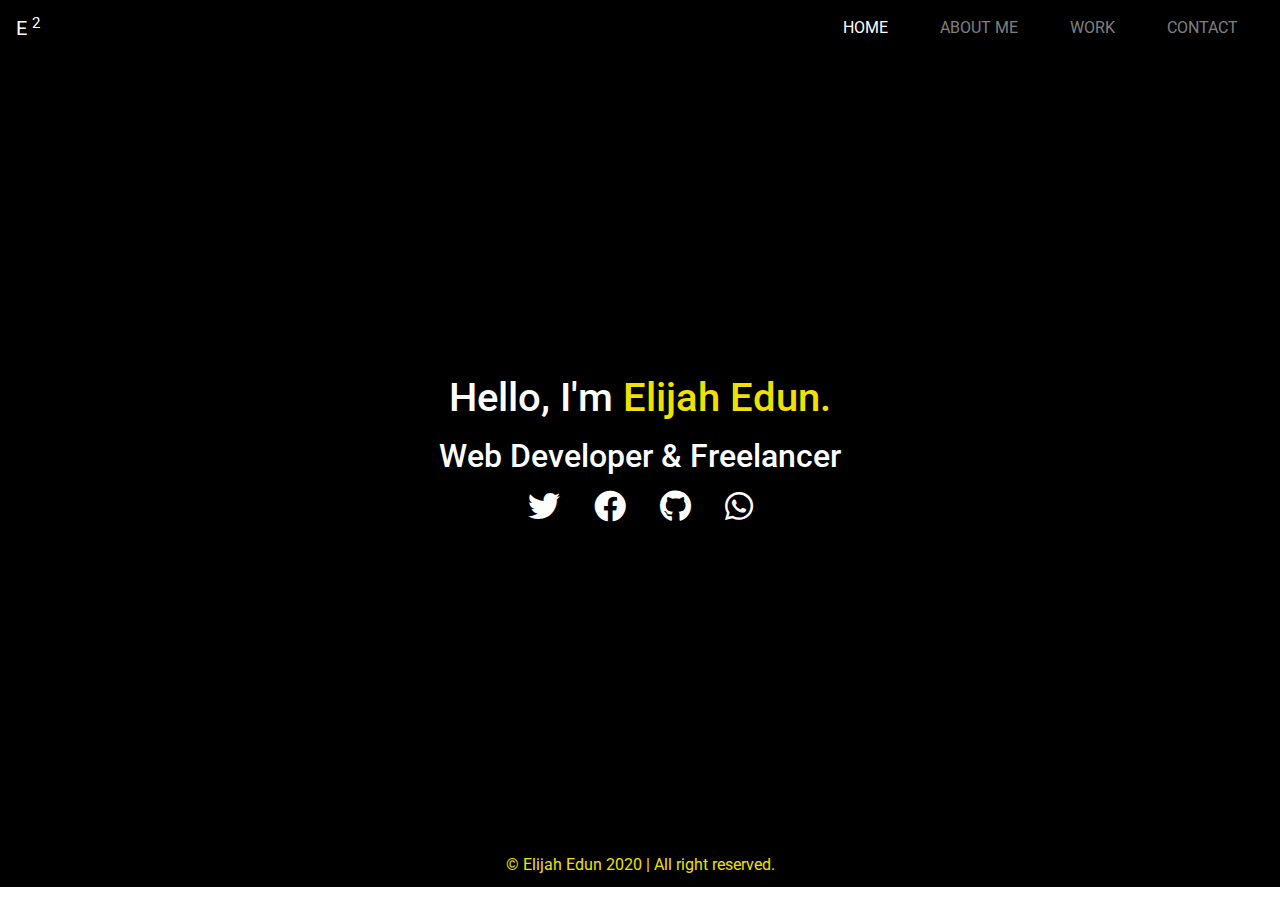
==== index.html @ e815acf1 "first commit" ====
<!DOCTYPE html>
<html lang="en">
  <html>
    <head>
      <meta charset="UTF-8" />
      <meta name="viewport" content="width=device-width, initial scale=1.0" />
      <title>Elijah Edun | Home</title>
      <!-- Addition of Bootstrap CDN -->
      <link
        rel="stylesheet"
        href="https://stackpath.bootstrapcdn.com/bootstrap/4.5.2/css/bootstrap.min.css"
        integrity="sha384-JcKb8q3iqJ61gNV9KGb8thSsNjpSL0n8PARn9HuZOnIxN0hoP+VmmDGMN5t9UJ0Z"
        crossorigin="anonymous"
      />

      <!-- Adding Bootstrap Scripts -->
      <script
        src="https://code.jquery.com/jquery-3.5.1.slim.min.js"
        integrity="sha384-DfXdz2htPH0lsSSs5nCTpuj/zy4C+OGpamoFVy38MVBnE+IbbVYUew+OrCXaRkfj"
        crossorigin="anonymous"
      ></script>
      <script
        src="https://cdn.jsdelivr.net/npm/popper.js@1.16.1/dist/umd/popper.min.js"
        integrity="sha384-9/reFTGAW83EW2RDu2S0VKaIzap3H66lZH81PoYlFhbGU+6BZp6G7niu735Sk7lN"
        crossorigin="anonymous"
      ></script>
      <script
        src="https://stackpath.bootstrapcdn.com/bootstrap/4.5.2/js/bootstrap.min.js"
        integrity="sha384-B4gt1jrGC7Jh4AgTPSdUtOBvfO8shuf57BaghqFfPlYxofvL8/KUEfYiJOMMV+rV"
        crossorigin="anonymous"
      ></script>

      <!-- Addition of Font Awesome CDN-->
      <link
        rel="stylesheet"
        href="assets/fontawesome/fontawesome/css/all.css"
      />
      <!-- Addition of Google Font  -->
      <link
        href="https://fonts.googleapis.com/css2?family=Roboto:ital,wght@1,300&display=swap"
        rel="stylesheet"
      />

      <!-- Addition of CSS stylesheet -->
      <link rel="stylesheet" href="./style.css" />
    </head>
    <body>
      <main id="Nav">
        <nav class="navbar navbar-dark fixed-top navbar-expand-lg bg">
          <a class="navbar-brand" href="#">E <sup>2</sup></a>
          <button
            class="navbar-toggler"
            type="button"
            data-toggle="collapse"
            data-target="#navbarText"
            aria-controls="navbarText"
            aria-expanded="false"
            aria-label="Toggle navigation"
          >
            <span class="navbar-toggler-icon"></span>
          </button>
          <div class="collapse navbar-collapse" id="navbarText">
            <ul class="navbar-nav ml-auto">
              <li class="nav-item active">
                <a class="nav-link active" href="#Home"
                  >HOME <span class="sr-only">(current)</span></a
                >
              </li>
              <li class="nav-item">
                <a class="nav-link" href="./about.html">ABOUT ME</a>
              </li>
              <li class="nav-item">
                <a class="nav-link" href="./work.html">WORK</a>
              </li>
              <li class="nav-item">
                <a class="nav-link" href="./contact.html">CONTACT</a>
              </li>
            </ul>
          </div>
        </nav>
      </main>
      <hr />

      <main id="Home">
        <div id="intro">
          <h1>Hello, I'm <span class="h1__span">Elijah Edun.</span></h1>
          <h2>Web Developer &amp; Freelancer</h2>

          <div class="social__icons">
            <a href="https://twitter.com/Elijah_699" target="_blank"
              ><i class="fab fa-twitter fa-2x"></i
            ></a>

            <a href="https://web.facebook.com/elijah.kayode.796" target="_blank"
              ><i class="fab fa-facebook fa-2x"></i
            ></a>

            <a href="https://github.com/Elijah699" target="_blank"
              ><i class="fab fa-github fa-2x"></i
            ></a>
            <a href="https://wa.me/2349072334063" target="_blank"
              ><i class="fab fa-whatsapp fa-2x"></i
            ></a>
          </div>
        </div>
      </main>

      <footer>&#169; Elijah Edun 2020 | All right reserved.</footer>
    </body>
  </html>
</html>
---- style.css ----
* {
  margin: 0;
  padding: 0;
}

.navbar.bg {
  background-color: #000;
}

a.navbar-brand {
  color: #fff;
}

a.nav-link {
  color: rgb(234, 237, 237);
}

.nav-item {
  padding: 0 18px;
}
/* Home Section */
#Home {
  background-color: #000;
  height: 90vh;
}

#intro {
  font-family: Roboto;
  color: #fff;
  padding: 50px;
  text-align: center;
  position: absolute;
  left: 50%;
  top: 50%;
  transform: translate(-50%, -50%);
}

div .social__icons a {
  color: #fff;
  padding: 10px;
  margin: 5px;
}

div .social__icons a :hover {
  color: #f0e100;
}

.h1__span {
  color: #f0e100;
  font-family: Roboto;
}

h1,
h2,
div .social__icons {
  margin: 5px;
  padding: 5px;
}

footer {
  text-align: center;
  background-color: #000;
  color: #f0e100;
  padding: 10px;
}

@media screen and (max-width: 768px) {
  #intro {
    margin-top: 2rem;
    padding: 40px;
    position: static;
    transform: none;
    left: 0;
    right: 0;
  }
  #intro h1 {
    font-size: 22px;
    line-height: 26pt;
  }

  #intro h2 {
    font-size: 22px;
    line-height: 26px;
  }

  div .social__icons a {
    padding: 4px;
  }
}
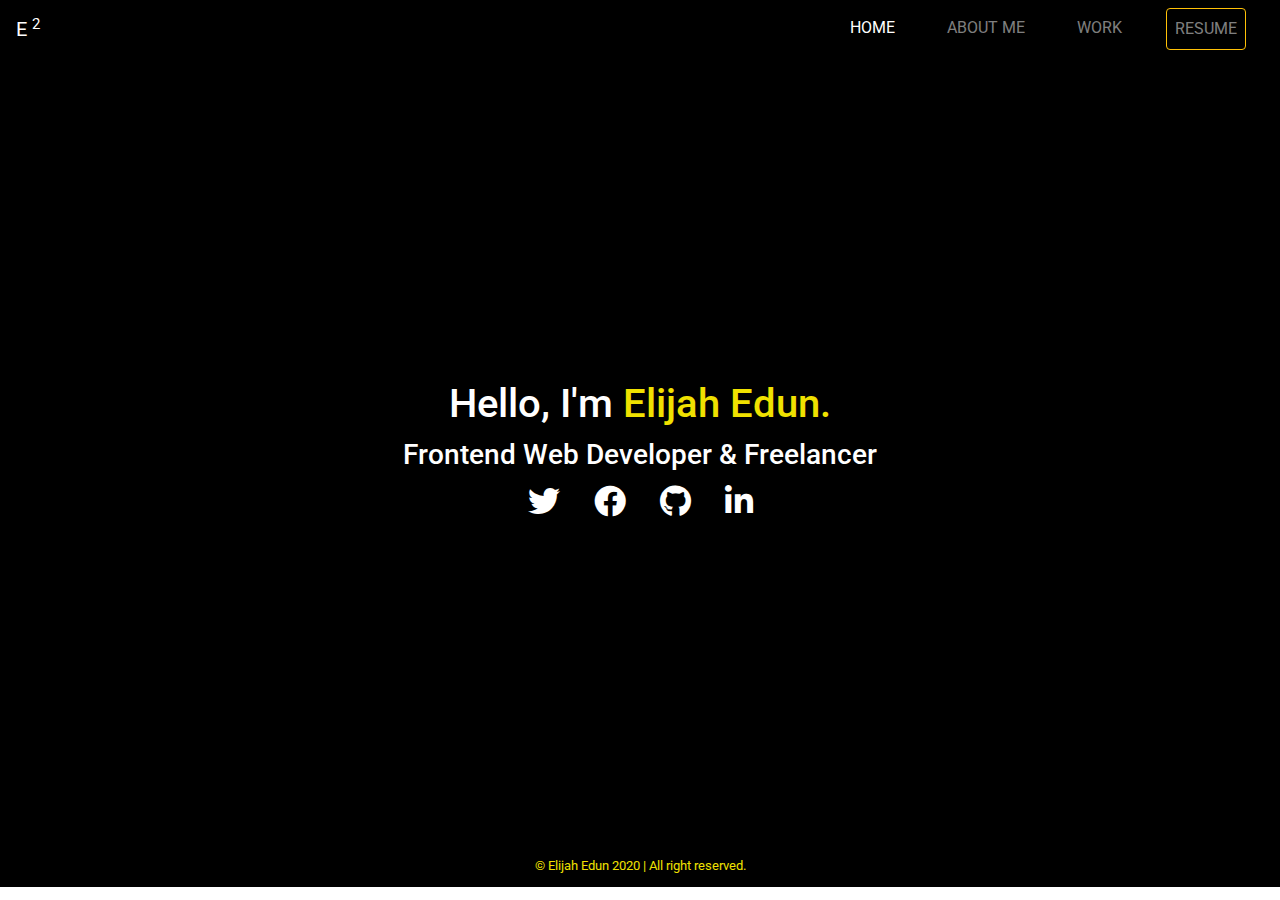
==== commit d70930b4: "First update" ====
--- a/index.html
+++ b/index.html
@@ -4,7 +4,7 @@
     <head>
       <meta charset="UTF-8" />
       <meta name="viewport" content="width=device-width, initial scale=1.0" />
-      <title>Elijah Edun | Home</title>
+      <title>Elijah Edun | Full Stack Developer</title>
       <!-- Addition of Bootstrap CDN -->
       <link
         rel="stylesheet"
@@ -13,24 +13,7 @@
         crossorigin="anonymous"
       />
 
-      <!-- Adding Bootstrap Scripts -->
-      <script
-        src="https://code.jquery.com/jquery-3.5.1.slim.min.js"
-        integrity="sha384-DfXdz2htPH0lsSSs5nCTpuj/zy4C+OGpamoFVy38MVBnE+IbbVYUew+OrCXaRkfj"
-        crossorigin="anonymous"
-      ></script>
-      <script
-        src="https://cdn.jsdelivr.net/npm/popper.js@1.16.1/dist/umd/popper.min.js"
-        integrity="sha384-9/reFTGAW83EW2RDu2S0VKaIzap3H66lZH81PoYlFhbGU+6BZp6G7niu735Sk7lN"
-        crossorigin="anonymous"
-      ></script>
-      <script
-        src="https://stackpath.bootstrapcdn.com/bootstrap/4.5.2/js/bootstrap.min.js"
-        integrity="sha384-B4gt1jrGC7Jh4AgTPSdUtOBvfO8shuf57BaghqFfPlYxofvL8/KUEfYiJOMMV+rV"
-        crossorigin="anonymous"
-      ></script>
-
-      <!-- Addition of Font Awesome CDN-->
+      <!-- Addition of Font Awesome File-->
       <link
         rel="stylesheet"
         href="assets/fontawesome/fontawesome/css/all.css"
@@ -73,7 +56,11 @@
                 <a class="nav-link" href="./work.html">WORK</a>
               </li>
               <li class="nav-item">
-                <a class="nav-link" href="./contact.html">CONTACT</a>
+                <a
+                  class="nav-link btn btn-outline-warning"
+                  href="https://docs.google.com/document/d/1WOw30JJPRcpXjAk7Kg6PmwmhFQ3o0hgaRGEMhm-LKA4/edit?usp=drivesdk"
+                  >RESUME</a
+                >
               </li>
             </ul>
           </div>
@@ -84,7 +71,7 @@
       <main id="Home">
         <div id="intro">
           <h1>Hello, I'm <span class="h1__span">Elijah Edun.</span></h1>
-          <h2>Web Developer &amp; Freelancer</h2>
+          <h3>Frontend Web Developer &amp; Freelancer</h3>
 
           <div class="social__icons">
             <a href="https://twitter.com/Elijah_699" target="_blank"
@@ -98,14 +85,35 @@
             <a href="https://github.com/Elijah699" target="_blank"
               ><i class="fab fa-github fa-2x"></i
             ></a>
-            <a href="https://wa.me/2349072334063" target="_blank"
-              ><i class="fab fa-whatsapp fa-2x"></i
+            <a
+              href="https://www.linkedin.com/in/edun-elijah-3850081a3/"
+              target="_blank"
+              ><i class="fab fa-linkedin-in fa-2x"></i
             ></a>
           </div>
         </div>
       </main>
 
-      <footer>&#169; Elijah Edun 2020 | All right reserved.</footer>
+      <footer>
+        <small> &#169; Elijah Edun 2020 | All right reserved. </small>
+      </footer>
+
+      <!-- Adding Bootstrap Scripts -->
+      <script
+        src="https://code.jquery.com/jquery-3.5.1.slim.min.js"
+        integrity="sha384-DfXdz2htPH0lsSSs5nCTpuj/zy4C+OGpamoFVy38MVBnE+IbbVYUew+OrCXaRkfj"
+        crossorigin="anonymous"
+      ></script>
+      <script
+        src="https://cdn.jsdelivr.net/npm/popper.js@1.16.1/dist/umd/popper.min.js"
+        integrity="sha384-9/reFTGAW83EW2RDu2S0VKaIzap3H66lZH81PoYlFhbGU+6BZp6G7niu735Sk7lN"
+        crossorigin="anonymous"
+      ></script>
+      <script
+        src="https://stackpath.bootstrapcdn.com/bootstrap/4.5.2/js/bootstrap.min.js"
+        integrity="sha384-B4gt1jrGC7Jh4AgTPSdUtOBvfO8shuf57BaghqFfPlYxofvL8/KUEfYiJOMMV+rV"
+        crossorigin="anonymous"
+      ></script>
     </body>
   </html>
 </html>
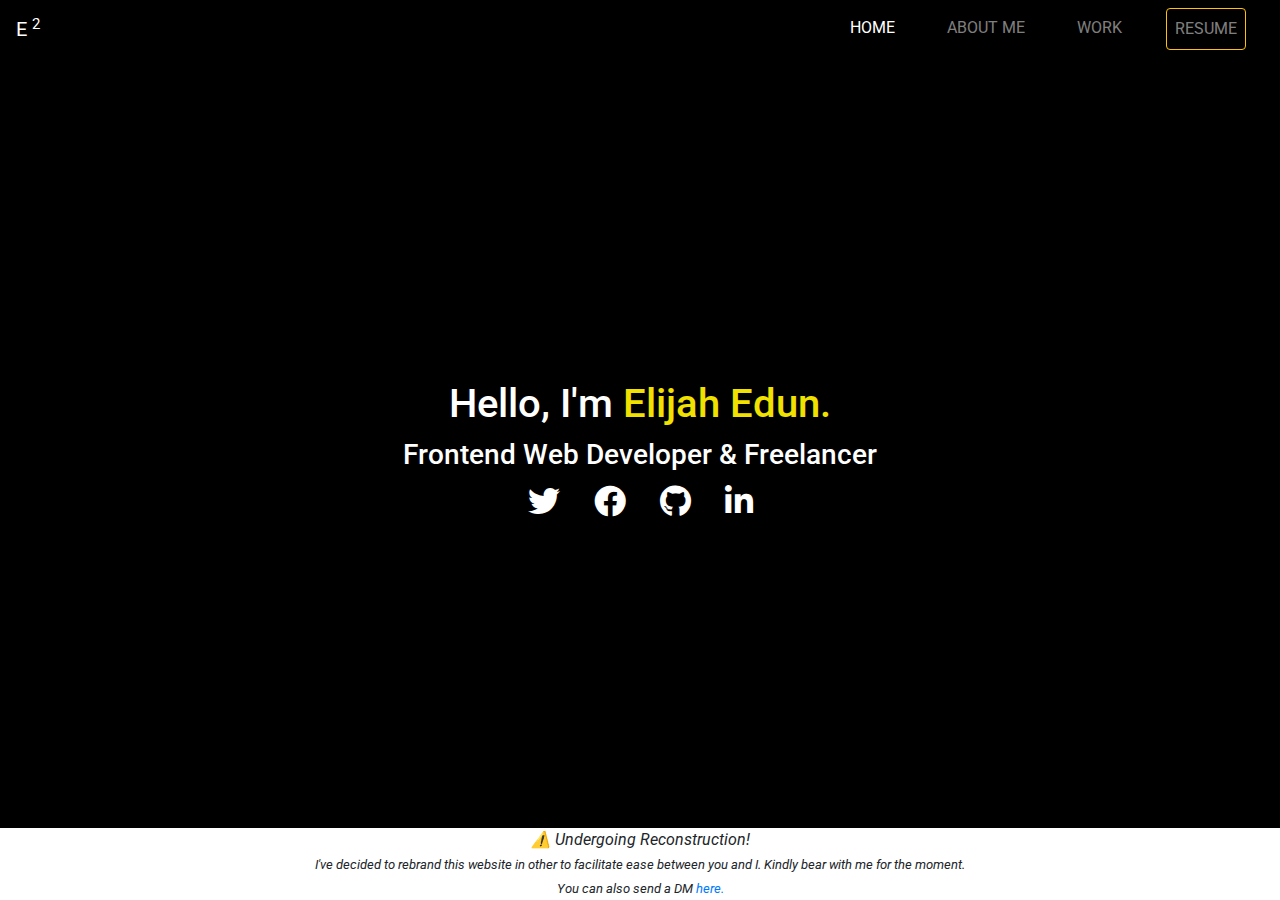
==== commit f01aec27: "Undergoing construction" ====
--- a/index.html
+++ b/index.html
@@ -98,6 +98,20 @@
         <small> &#169; Elijah Edun 2020 | All right reserved. </small>
       </footer>
 
+      <div class="notice">
+        <div>⚠ Undergoing Reconstruction!</div>
+        <small>
+          I've decided to rebrand this website in other to facilitate ease
+          between you and I. Kindly bear with me for the moment.
+        </small>
+        <div>
+          <small
+            >You can also send a DM
+            <a href="https://wa.me/2349072334063">here.</a></small
+          >
+        </div>
+      </div>
+
       <!-- Adding Bootstrap Scripts -->
       <script
         src="https://code.jquery.com/jquery-3.5.1.slim.min.js"
--- a/style.css
+++ b/style.css
@@ -64,6 +64,15 @@
   padding: 10px;
 }
 
+.notice {
+  position: fixed;
+  bottom: 0;
+  background-color: #fff;
+  width: 100%;
+  text-align: center;
+  font-style: italic;
+}
+
 @media screen and (max-width: 768px) {
   #intro {
     margin-top: 2rem;
